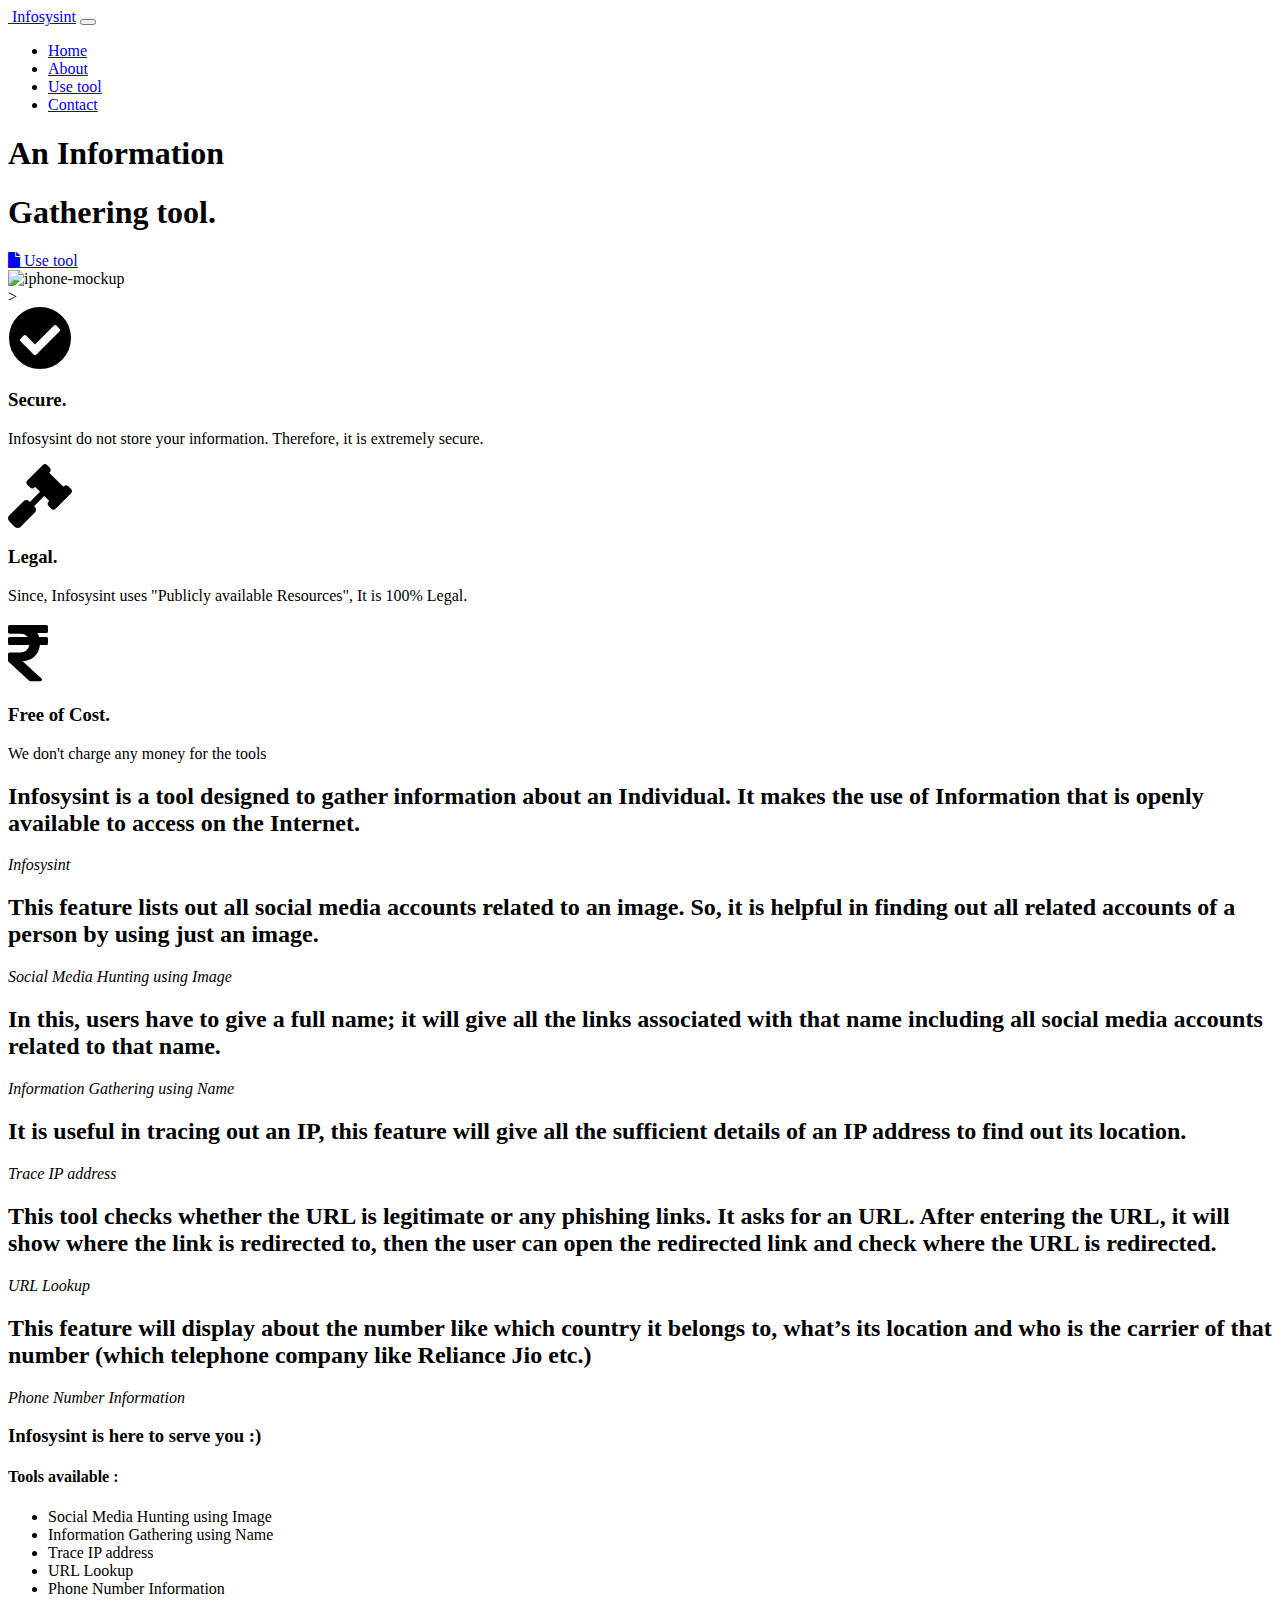
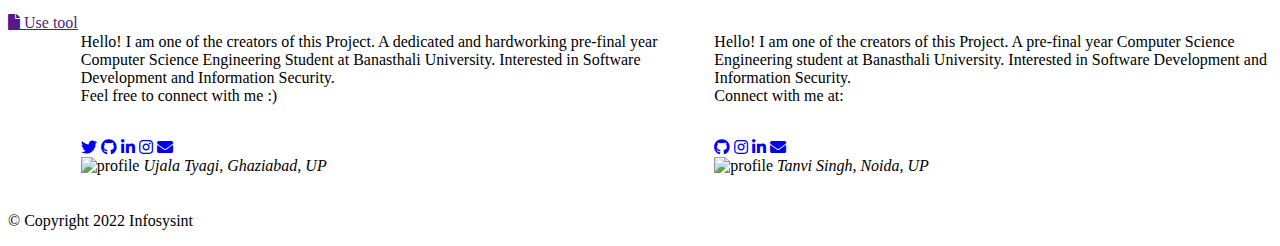
==== index.html @ e4829bb4 "Add files via upload" ====
<!DOCTYPE html>
<html>

<head>
  <meta charset="utf-8">
  <title>Infosysint</title>

  <!-- bootstrap -->
  <link rel="stylesheet" href="https://cdn.jsdelivr.net/npm/bootstrap@4.6.0/dist/css/bootstrap.min.css" integrity="sha384-B0vP5xmATw1+K9KRQjQERJvTumQW0nPEzvF6L/Z6nronJ3oUOFUFpCjEUQouq2+l" crossorigin="anonymous">
  <script src="https://code.jquery.com/jquery-3.5.1.slim.min.js" integrity="sha384-DfXdz2htPH0lsSSs5nCTpuj/zy4C+OGpamoFVy38MVBnE+IbbVYUew+OrCXaRkfj" crossorigin="anonymous"></script>
 <script src="https://cdn.jsdelivr.net/npm/bootstrap@4.6.0/dist/js/bootstrap.bundle.min.js" integrity="sha384-Piv4xVNRyMGpqkS2by6br4gNJ7DXjqk09RmUpJ8jgGtD7zP9yug3goQfGII0yAns" crossorigin="anonymous"></script>


  <!-- font awesome for icons -->
  <link href="https://cdnjs.cloudflare.com/ajax/libs/font-awesome/5.11.2/css/all.min.css" rel="stylesheet">

  <!-- google fonts -->
  <link href="https://fonts.googleapis.com/css2?family=Montserrat:wght@100&family=Ubuntu:wght@300&display=swap" rel="stylesheet">
  <link rel="stylesheet" href="css/styles.css">
</head>

<body>

  <section id="title" class="coloured">
    <div class="container-fluid">
    <!-- Nav Bar  -->
    <nav class="navbar navbar-expand-lg navbar-dark">
  <a class="navbar-brand" href="#"><img class="logo" src="images/logo.png" alt=""> Infosysint</a>
  <button class="navbar-toggler" type="button" data-toggle="collapse" data-target="#navbarSupportedContent" aria-controls="navbarSupportedContent" aria-expanded="false" aria-label="Toggle navigation">
    <span class="navbar-toggler-icon"></span>
  </button>

  <div class="collapse navbar-collapse" id="navbarSupportedContent">
    <ul class="navbar-nav ml-auto">
      <li class="nav-item">
        <a class="nav-link active" href="#">Home</a> <span class="sr-only">(current)</span>
      </li>
      <li class="nav-item">
        <a class="nav-link" href="#about">About</a>
      </li>
      <li class="nav-item">
        <a class="nav-link" href="#use">Use tool</a>
      </li>
      <li class="nav-item">
        <a class="nav-link" href="#contact">Contact</a>
      </li>
    </ul>

  </div>
</nav>

    <!-- Title -->


    <div class="row">

    <div class="col lg-6">
      <h1 class="big-heading">An Information</h1>
      <h1 class="big-heading">Gathering tool.</h1>
      <a class="btn btn-dark btn-lg download-button" href="_______"><i class="fas fa-file"></i> Use tool</a>
      <!-- <button type="button" class="btn btn-dark btn-lg download-button"><i class="fas fa-shopping-bag"></i> Shop</button> -->
      <!-- <button type="button" class="btn btn-outline-light btn-lg download-button"><i class="fab fa-google-play"></i> Download</button> -->
    </div>
    <div class= "col-lg-6">
      <img class="title-image" src="images/image.jpg" alt="iphone-mockup">
    </div>
  </div>
</div>

</section>


  <!-- Features -->

  <section id="features" class="no-color">>
  <div class="container-fluid">
  <div class="row">

  <div class="feature-box col-lg-4">
    <i class="fas fa-check-circle fa-4x icon"></i>
    <h3 class="feature">Secure.</h3>
    <p class="point">Infosysint do not store your information. Therefore, it is extremely secure.</p>
  </div>

  <div class="feature-box col-lg-4">
    <i class="fas fa-gavel fa-4x icon"></i>
    <h3 class="feature">Legal.</h3>
    <p class="point">Since, Infosysint uses "Publicly available Resources", It is 100% Legal.</p>
  </div>

  <div class="feature-box col-lg-4">
    <i class="fas fa-rupee-sign fa-4x icon"></i>
    <h3 class="feature">Free of Cost.</h3>
    <p class="point">We don't charge any money for the tools</p>
  </div>

  </div>
</div>

  </section>


  <!-- Testimonials -->

  <section id="about" class="coloured">

    <div id="testimonial-carousel" class="carousel slide" data-ride="false">

      <!-- <ol class="carousel-indicators">
    <li data-target="#testimonial-carousel" data-slide-to="0" class="active"></li>
    <li data-target="#testimonial-carousel" data-slide-to="1"></li>
    <li data-target="#testimonial-carousel" data-slide-to="2"></li>
  </ol> -->

  <div class="carousel-inner">
    <div class="carousel-item active container-fluid">
      <h2  class="testimonial-text">Infosysint is a tool designed to gather information about an Individual.
         It makes the use of Information that is openly available to access on the Internet.</h2>
      <em>Infosysint</em>
    </div>
    <div class="carousel-item container-fluid">
      <h2 class="testimonial-text">This feature lists out all social media accounts related to an image. So, it is helpful in finding out all related accounts of a person by using just an image.
      </h2>
        <!-- First feature -->
        <em>Social Media Hunting using Image</em>
    </div>
    <div class="carousel-item container-fluid">
      <h2 class="testimonial-text">In this, users have to give a full name; it will give all the links associated with that name including all social media accounts related to that name.
      </h2>
      <!-- Second feature -->
      <em>Information Gathering using Name</em>
    </div>
    <div class="carousel-item container-fluid">
      <h2 class="testimonial-text">It is useful in tracing out an IP, this feature will give all the sufficient details of an IP address to find out its location.
      </h2>
      <!-- Third feature -->
        <em>Trace IP address</em>
    </div>
    <div class="carousel-item container-fluid">
      <h2 class="testimonial-text">This tool checks whether the URL is legitimate or any phishing links. It asks for an URL. After entering the URL, it will show where the link is redirected to, then the user can open the redirected link and check where the URL is redirected.
      </h2>
      <!-- Fourth feature -->
      <em>URL Lookup</em>
    </div>
    <div class="carousel-item container-fluid">
      <h2 class="testimonial-text">This feature will display about the number like which country it belongs to, what’s its location and who is the carrier of that number (which telephone company like Reliance Jio etc.)
      </h2>
      <!-- Fifth feature -->
      <em>Phone Number Information</em>
    </div>
  </div>
  <a class="carousel-control-prev" href="#testimonial-carousel" role="button" data-slide="prev">
    <span class="carousel-control-prev-icon" aria-hidden="true"></span>
    <span class="sr-only">Previous</span>
  </a>
  <a class="carousel-control-next" href="#testimonial-carousel" role="button" data-slide="next">
    <span class="carousel-control-next-icon" aria-hidden="true"></span>
    <span class="sr-only">Next</span>
  </a>
</div>
  </section>



  <!-- Call to Action -->

  <section id="use" class="coloured">

<div class="container-fluid">
    <h3 class="big-heading">Infosysint is here to serve you :)</h3>
    <h4 class = "small-heading">Tools available :</h4>
    <ul class = "points">
      <li>Social Media Hunting using Image</li>
      <li>Information Gathering using Name</li>
      <li>Trace IP address</li>
      <li>URL Lookup</li>
      <li>Phone Number Information</li>
    </ul>
    <a class="btn btn-dark btn-lg download-button"  href="" style="float: left"><i class="fas fa-file" ></i> Use tool</a>
</div>
  </section>


  <section id="contact" class="no-color">
    <div class="container-fluid">
    <div class="row">
      <table>
        <tr>
          <td>
    <div class="feature-box col-lg-8">
      <p  class="contact-text">Hello! I am one of the creators of this Project.
        A dedicated and hardworking pre-final year Computer Science Engineering Student at Banasthali University.
         Interested in Software Development and Information Security.<br>
        Feel free to connect with me :)</p>
        <br>
        <a href="https://twitter.com/ujala_tyagi"><i class="fab fa-twitter fa-x ic"></i></a>
        <a href="https://github.com/UJALA-TYAGI" ><i class="fab fa-github fa-x ic"></i></a>
        <a href="https://www.linkedin.com/in/ujalatyagi2512/" ><i class="fab fa-linkedin-in fa-x ic"></i></a>
        <a href="https://www.instagram.com/_levioooooosa_/"><i class="fab fa-instagram fa-x ic"></i></a>
        <a href="mailto:ujalatyagi2512@gmail.com" target=""><i class="fas fa-envelope ic fa-x ic"></i></a>
        <br>
      <img class="testimonial-image" src="images/Ujala.jpg" alt="profile">
      <em>Ujala Tyagi, Ghaziabad, UP</em>
    </div>
    </td>
    <td>
    <!-- <div class="feature-box col-lg-8"> -->
      <p class="contact-text">Hello! I am one of the creators of this Project.
       A pre-final year Computer Science Engineering student at Banasthali University.
        Interested in Software Development and Information Security.<br>
      Connect with me at:</p>
      <br>
      <a href="https://github.com/TANVISINGH25" ><i class="fab fa-github fa-x ic"></i></a>
      <a href="https://www.instagram.com/tanvisingh____/"><i class="fab fa-instagram fa-x ic"></i></a>
      <a href="https://www.linkedin.com/in/tanvi-singh-a502bb1b6/" ><i class="fab fa-linkedin-in fa-x ic"></i></a>
      <a href="mailto:tanvisingh25102000@gmail.com" ><i class="fas fa-envelope ic fa-x ic"></i></a>
      <br>
     <img class="testimonial-image" src="images/TanviSingh.jpg" alt="profile">
     <em>Tanvi Singh, Noida, UP</em>
    <!-- </div> -->
    </td>
    </tr>
    </table>
    </div>
  </div>

  </section>

  <!-- Footer -->

  <footer id="footer">

    <div class="container-fluid">
      <img class = "footer-image"  src="images/banasthali.png" alt="">
      <p>© Copyright 2022 Infosysint</p>
    </div>
  </footer>


</body>

</html>
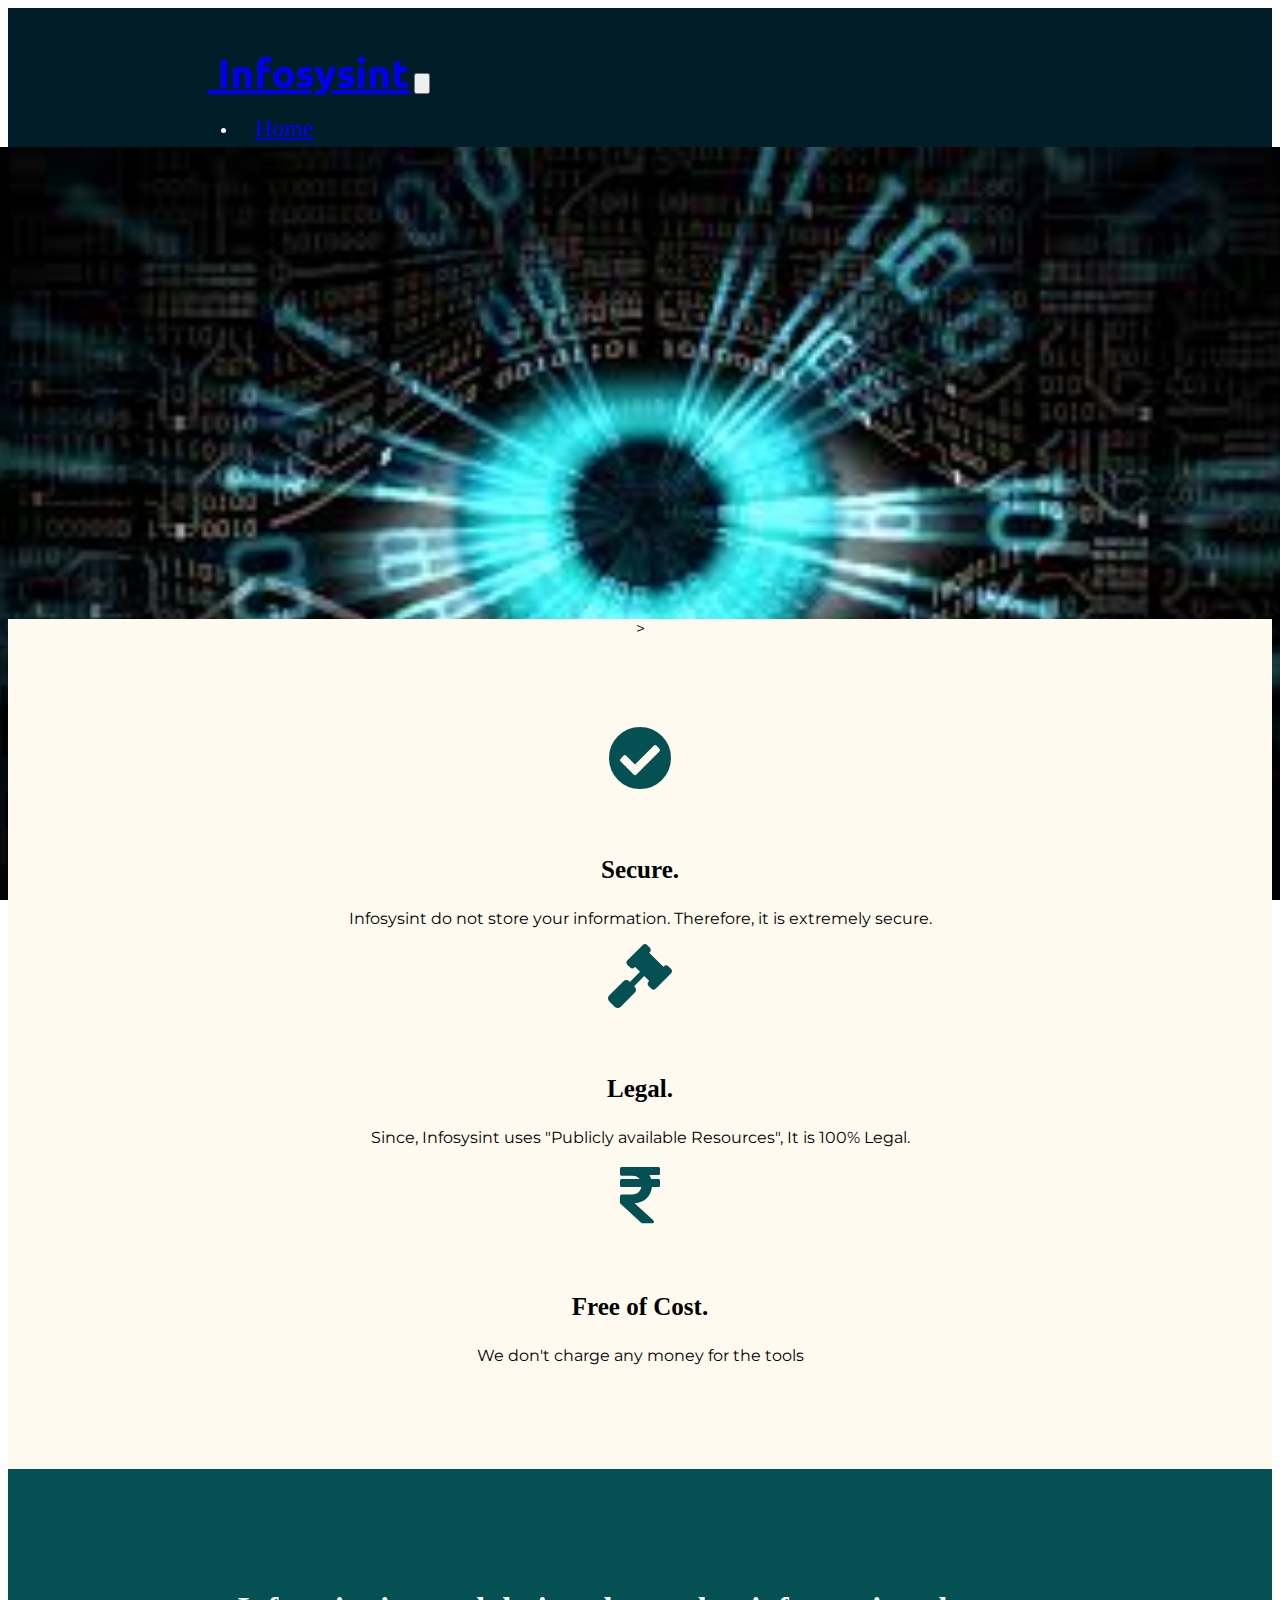
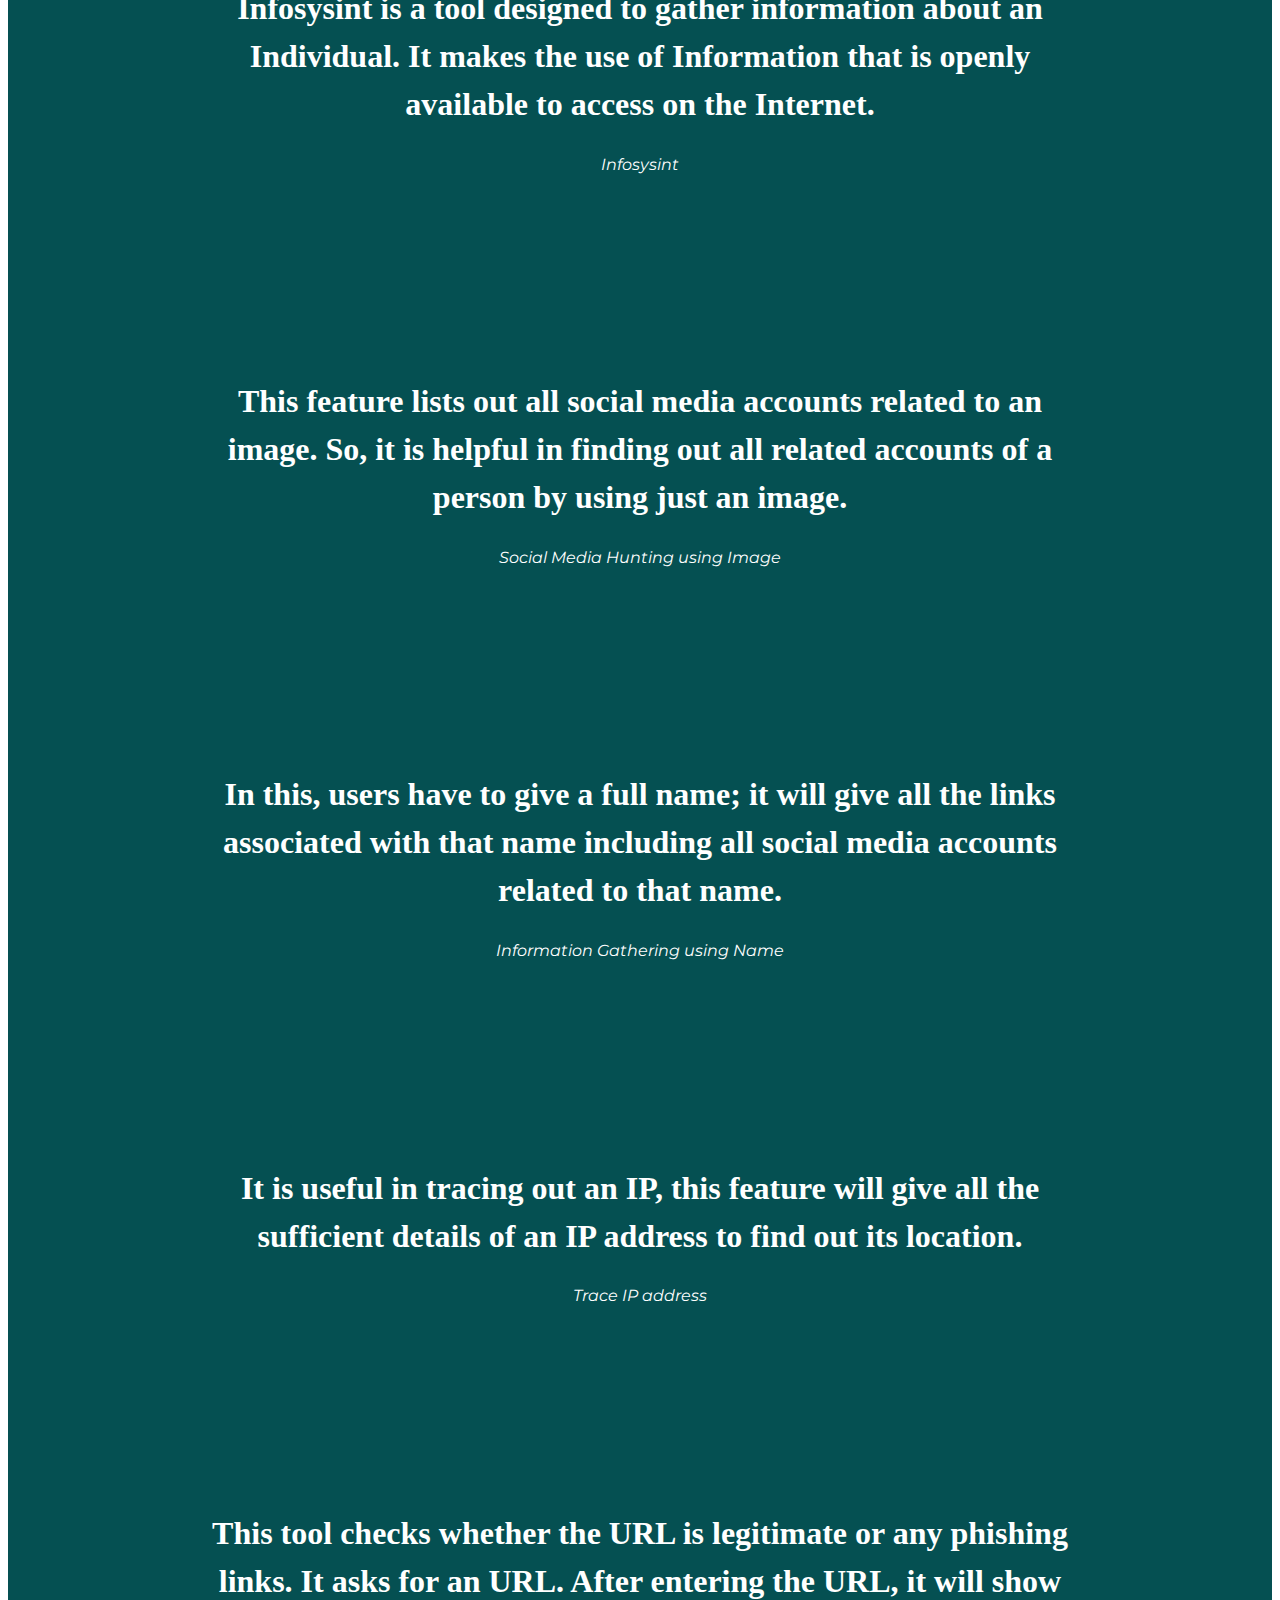
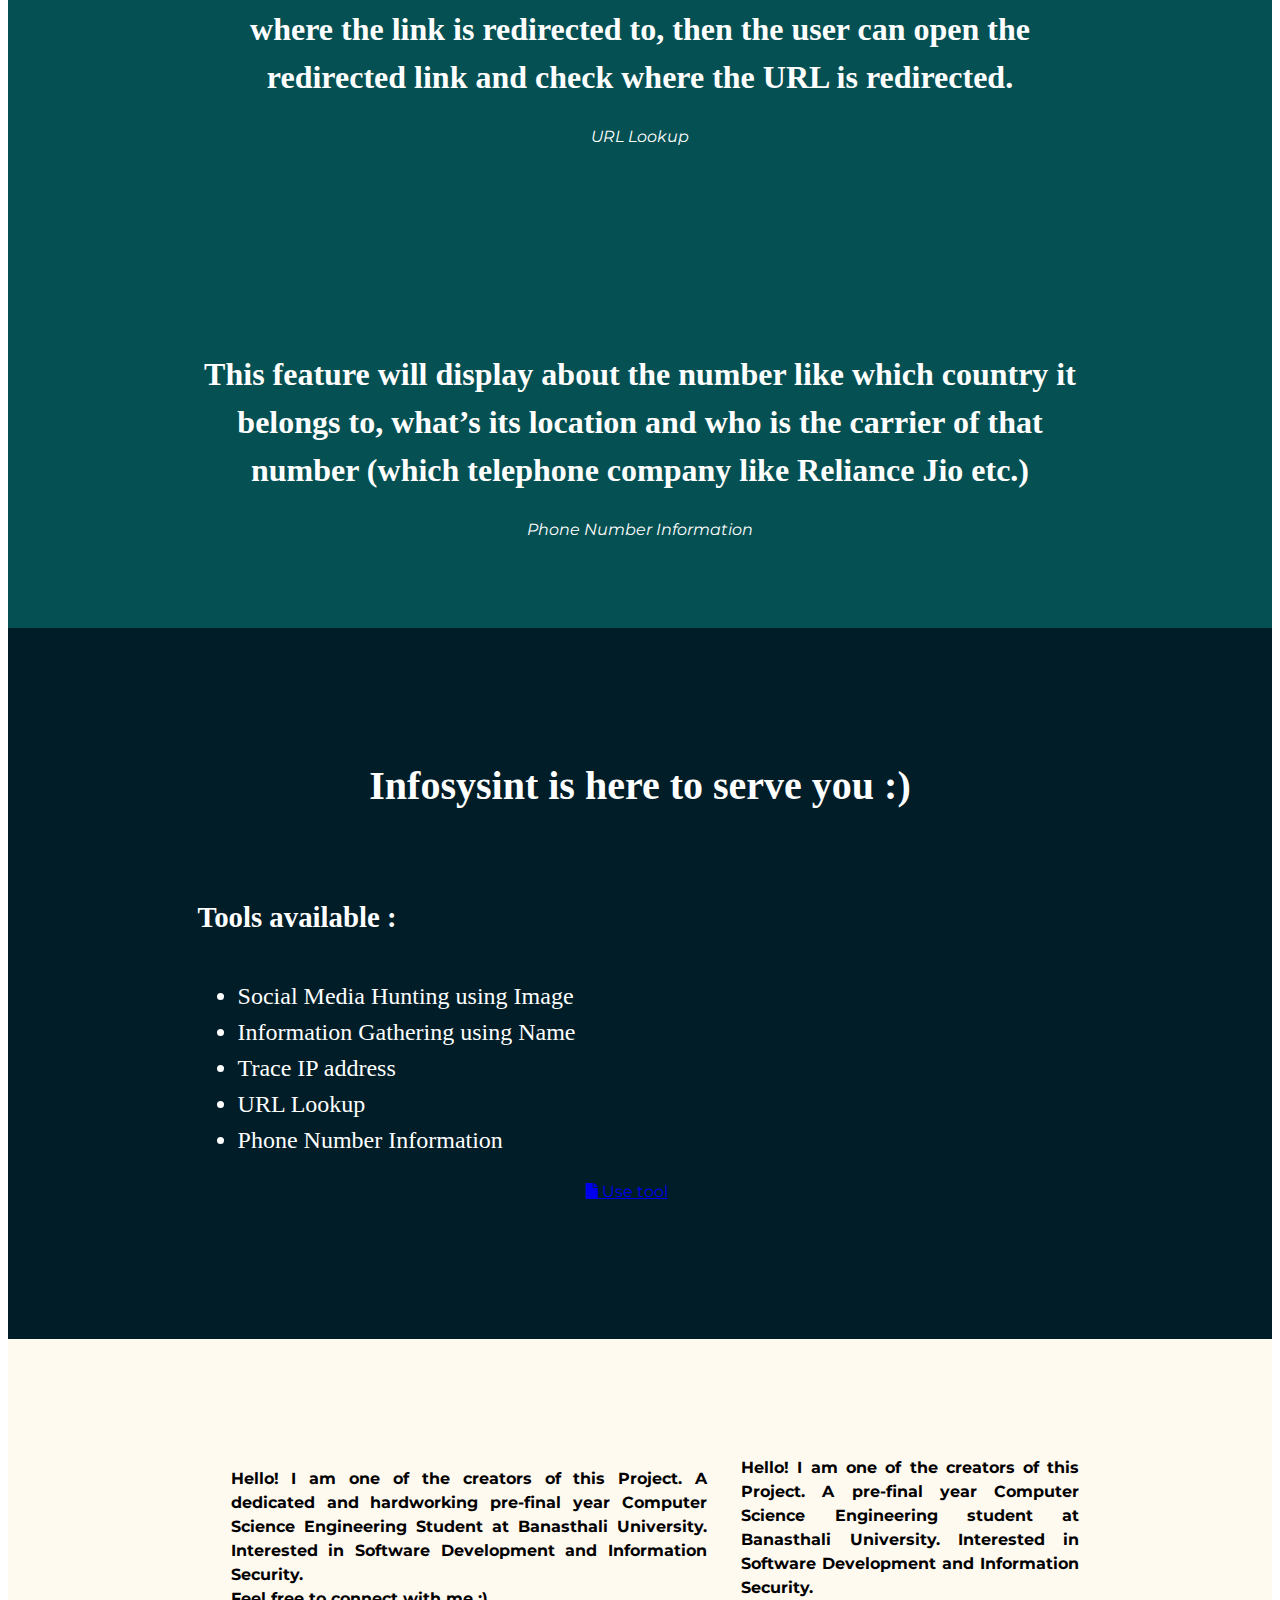
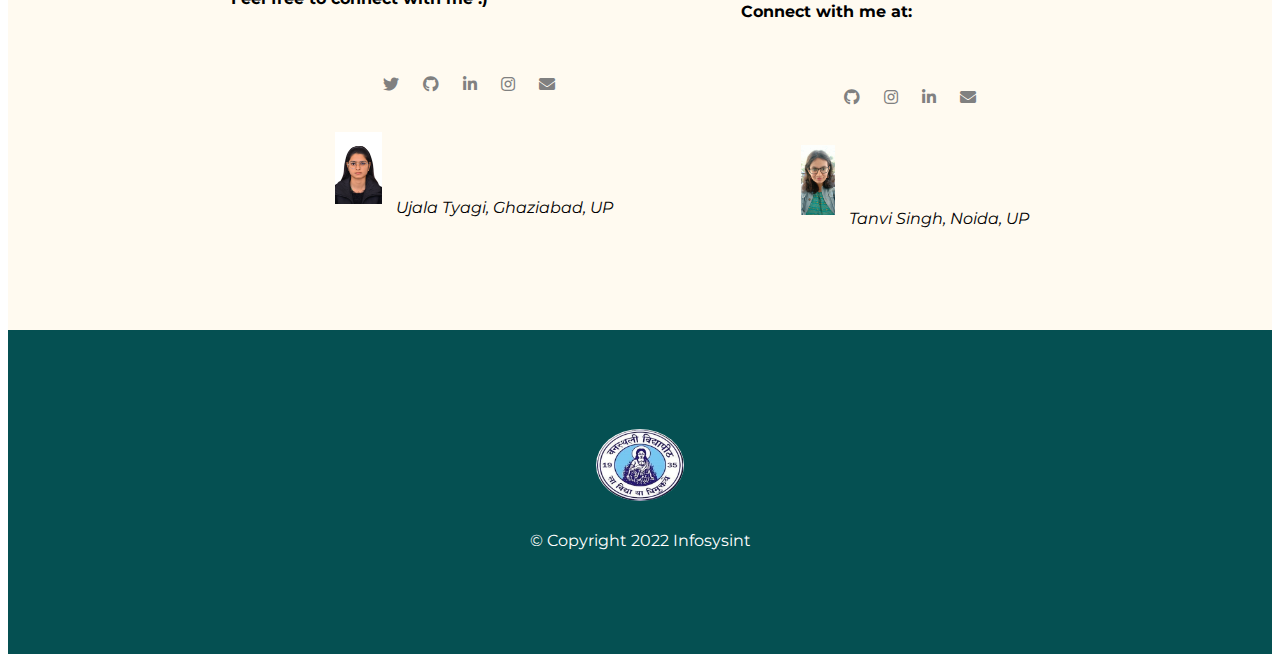
==== commit 1baf86fa: "Add files via upload" ====
--- a/index.html
+++ b/index.html
@@ -58,8 +58,7 @@
       <h1 class="big-heading">An Information</h1>
       <h1 class="big-heading">Gathering tool.</h1>
       <a class="btn btn-dark btn-lg download-button" href="_______"><i class="fas fa-file"></i> Use tool</a>
-      <!-- <button type="button" class="btn btn-dark btn-lg download-button"><i class="fas fa-shopping-bag"></i> Shop</button> -->
-      <!-- <button type="button" class="btn btn-outline-light btn-lg download-button"><i class="fab fa-google-play"></i> Download</button> -->
+      <a class="btn btn-dark btn-lg download-button"  href="usetools/usetools.html"> <i class="fas fa-file" ></i> Use tool</a>
     </div>
     <div class= "col-lg-6">
       <img class="title-image" src="images/image.jpg" alt="iphone-mockup">
@@ -176,7 +175,7 @@
       <li>URL Lookup</li>
       <li>Phone Number Information</li>
     </ul>
-    <a class="btn btn-dark btn-lg download-button"  href="" style="float: left"><i class="fas fa-file" ></i> Use tool</a>
+    <a class="btn btn-dark btn-lg download-button"  href="usetools/usetools.html"> <i class="fas fa-file" ></i> Use tool</a>
 </div>
   </section>
 
--- a/css/styles.css
+++ b/css/styles.css
@@ -0,0 +1,262 @@
+body{
+  font-family: "Montserrat";
+  text-align: center;
+}
+
+h1,h2{
+  font-family: "Montserrat-Black";
+}
+table{
+  padding: 10px 0 10px 0;
+}
+
+.big-heading{
+  font-family: "Montserrat-Bold";
+  font-weight: bold;
+  color: white;
+  font-size: 2.5rem;
+  line-height: 1.5;
+}
+
+.small-heading{
+  font-family: "Montserrat-Bold";
+  color: white;
+  font-size: 1.8rem;
+  line-height: 1.5;
+  text-align: left;
+  padding-top: 40px;
+}
+/* .section-heading{
+  font-size: 3rem;
+  line-height: 1.5;
+} */
+
+.container-fluid{
+  padding: 7% 15%;
+}
+
+.logo{
+  width: 15%;
+  border-radius: 100%;
+  margin-left: 10px;
+}
+
+
+.navbar{
+  padding:0 0 4.5rem;
+}
+
+.navbar-brand{
+  font-family: "Ubuntu";
+  font-size: 2.5rem;
+  font-weight: bold;
+}
+
+.nav-item{
+  padding: 0 18px;
+}
+
+.nav-link{
+  font-size: 1.5rem;
+  font-family: "Montserrat-Light";
+}
+
+.coloured{
+    background-color: #001d28;
+    color: #fff;
+}
+
+.no-color{
+    /* background-color: #EEEEEE; */
+    background-color: #FFFAF0;
+
+}
+
+#title .container-fluid{
+  padding-top: 3%;
+  text-align: left;
+}
+
+
+.download-button{
+  margin: 5% 3% 5% 0%;
+}
+
+.title-image{
+  width: 105%;
+  /* transform: rotate(25deg); */
+  position: absolute;
+  right: -3%;
+  bottom: 0.02px;
+}
+
+
+#features{
+
+  position: relative;
+  /* even if we don't mention z-index here, the image will be on top
+  z-index: 1; */
+}
+
+.feature{
+  font-family: "Montserrat-Bold";
+  font-weight: bold;
+  font-size: 25px;
+  color: black;
+}
+
+/* .points{
+  color:#2F4F4F;
+  color: inherit;
+} */
+
+
+.feature-box{
+  padding: 0 30px ;
+  text-align: center;
+}
+
+.icon{
+  color: #055052;
+  margin-bottom: 5%;
+  size:30px;
+}
+
+.icon:hover{
+  color:  #001d28;
+}
+
+
+#about{
+  background-color: #055052;
+}
+
+.testimonial-image{
+  width: 10%;
+  border-radius: 0%;
+  margin: 10px;
+}
+
+.testimonial-text{
+  font-weight: bold;
+  line-height: 1.5;
+  font-size: 2rem;
+}
+.contact-text{
+  font-weight: bold;
+  text-align: justify;
+  line-height: 1.5;
+  font-size: 1rem;
+}
+
+#use{
+  padding-bottom: 50px;
+}
+
+.points{
+  font-family: "Montserrat-Bold";
+  color: white;
+  font-size: 1.5rem;
+  line-height: 1.5;
+  text-align: left;
+}
+
+.ic{
+  color:grey;
+  padding: 30px 10px;
+}
+
+
+.cta-button{
+    margin: 5% 3% 5% 0;
+}
+
+#footer {
+  background-color: #055052;
+  color: white;
+}
+
+.footer-image{
+  width: 10%;
+  border-radius: 100%;
+  margin: 10px;
+}
+
+@media (max-width:1028px) {
+  .title-image{
+    width: 80%;
+    margin-top: 50px;
+    position: static;
+    transform: rotate(0);
+  }
+  .row{
+    text-align: center;
+  }
+
+  .logo{
+    object-fit: cover;
+    width: 40%;
+    margin-bottom: 40px;
+    margin-right: 30px;
+    margin-left: 0;
+  }
+  .navbar-brand{
+    font-size: 6rem;
+    margin-bottom: 40px;
+    margin-right: 10px;
+
+  }
+
+
+  .footer-image{
+    width: 25%;
+  }
+
+  .big-heading{
+    font-size: 7rem;
+  }
+
+  .container-fluid{
+    padding: 15% 5%;
+  }
+
+  .download-button{
+    font-size: 60px;
+
+  }
+
+  .feature{
+    font-size: 60px;
+    color: black;
+  }
+
+  p{
+    font-size: 40px;
+  }
+  .icon{
+    size: 60px;
+    margin-bottom: 5%;
+  }
+  .feature-box{
+    margin-bottom: 40px;
+  }
+
+  .testimonial-image{
+    width: 30%;
+    border-radius: 100%;
+    margin: 20px;
+  }
+
+  .testimonial-text{
+    /* font-weight: bold; */
+    line-height: 1.5;
+    font-size: 2.5rem;
+    margin-bottom: 40px;
+  }
+  .name{
+    font-size: 30px;
+  }
+
+  .navbar-toggler-icon{
+  padding: 30px !important;
+ }
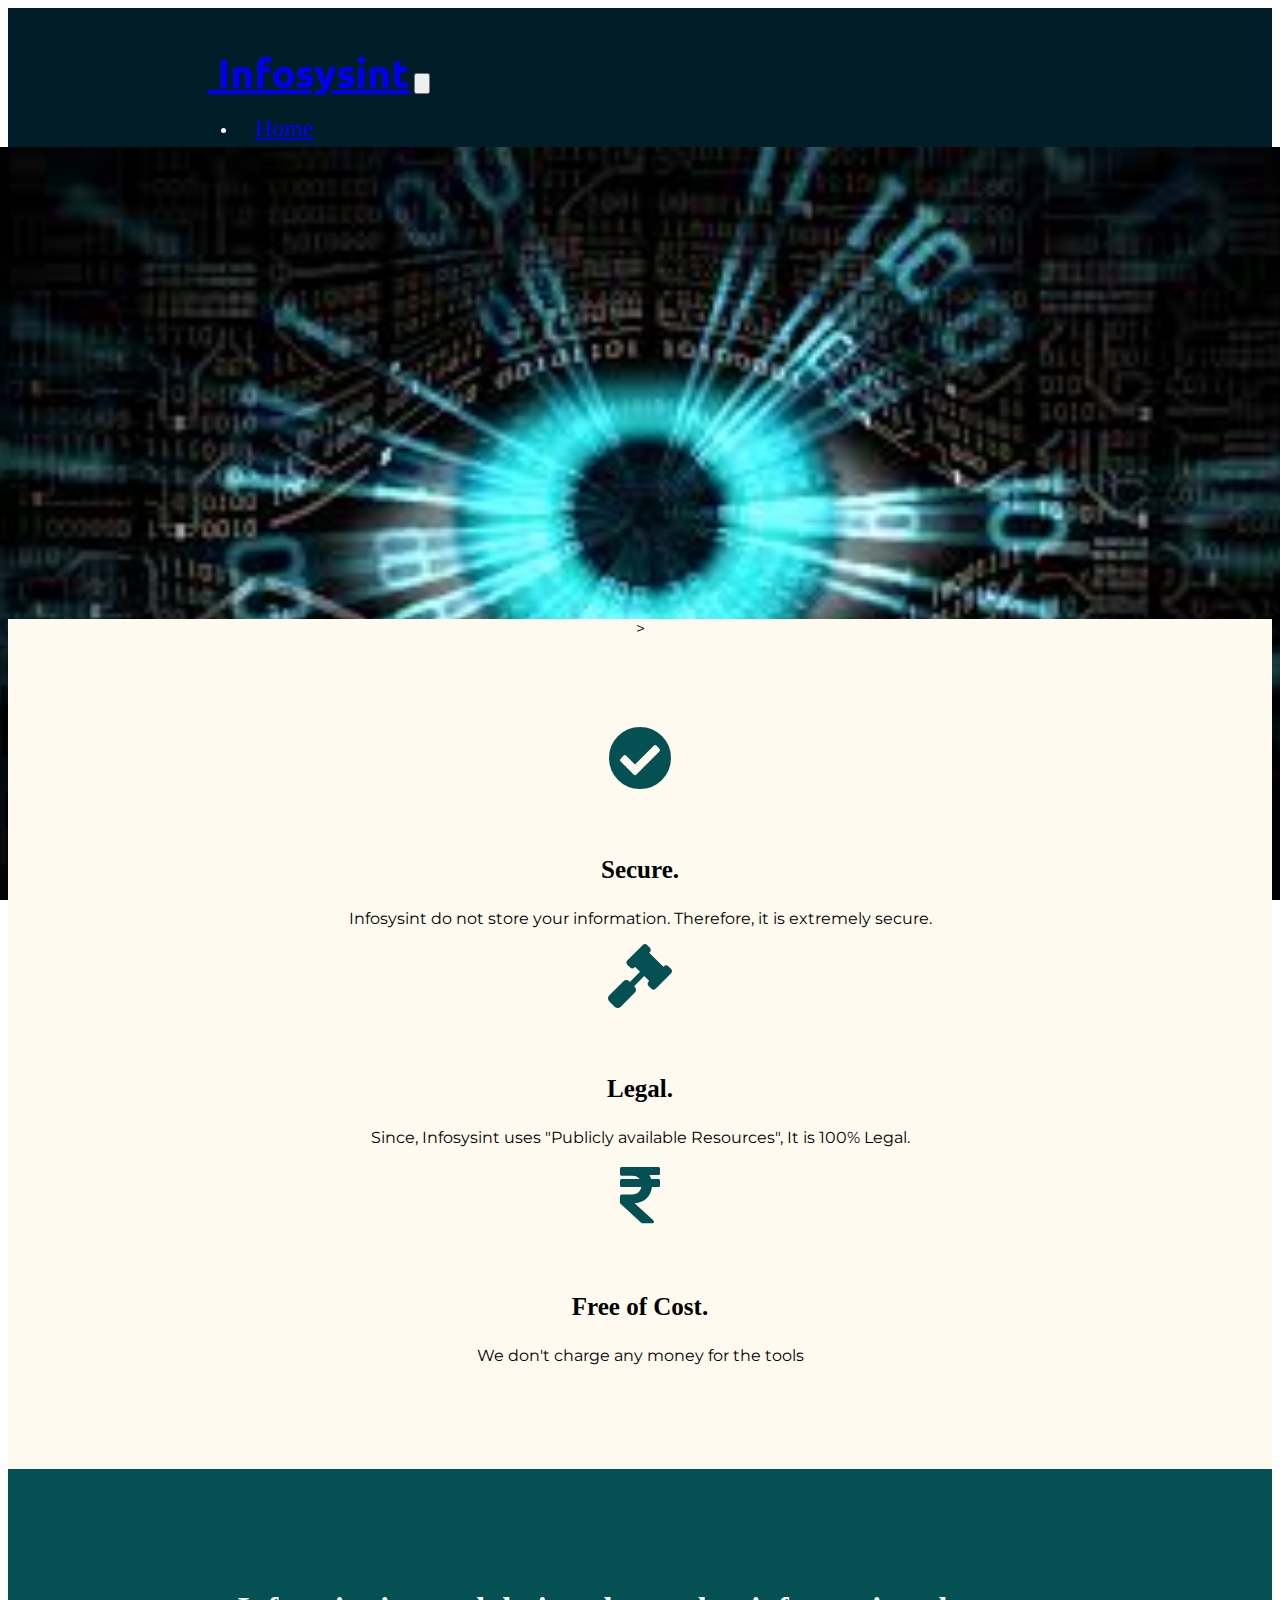
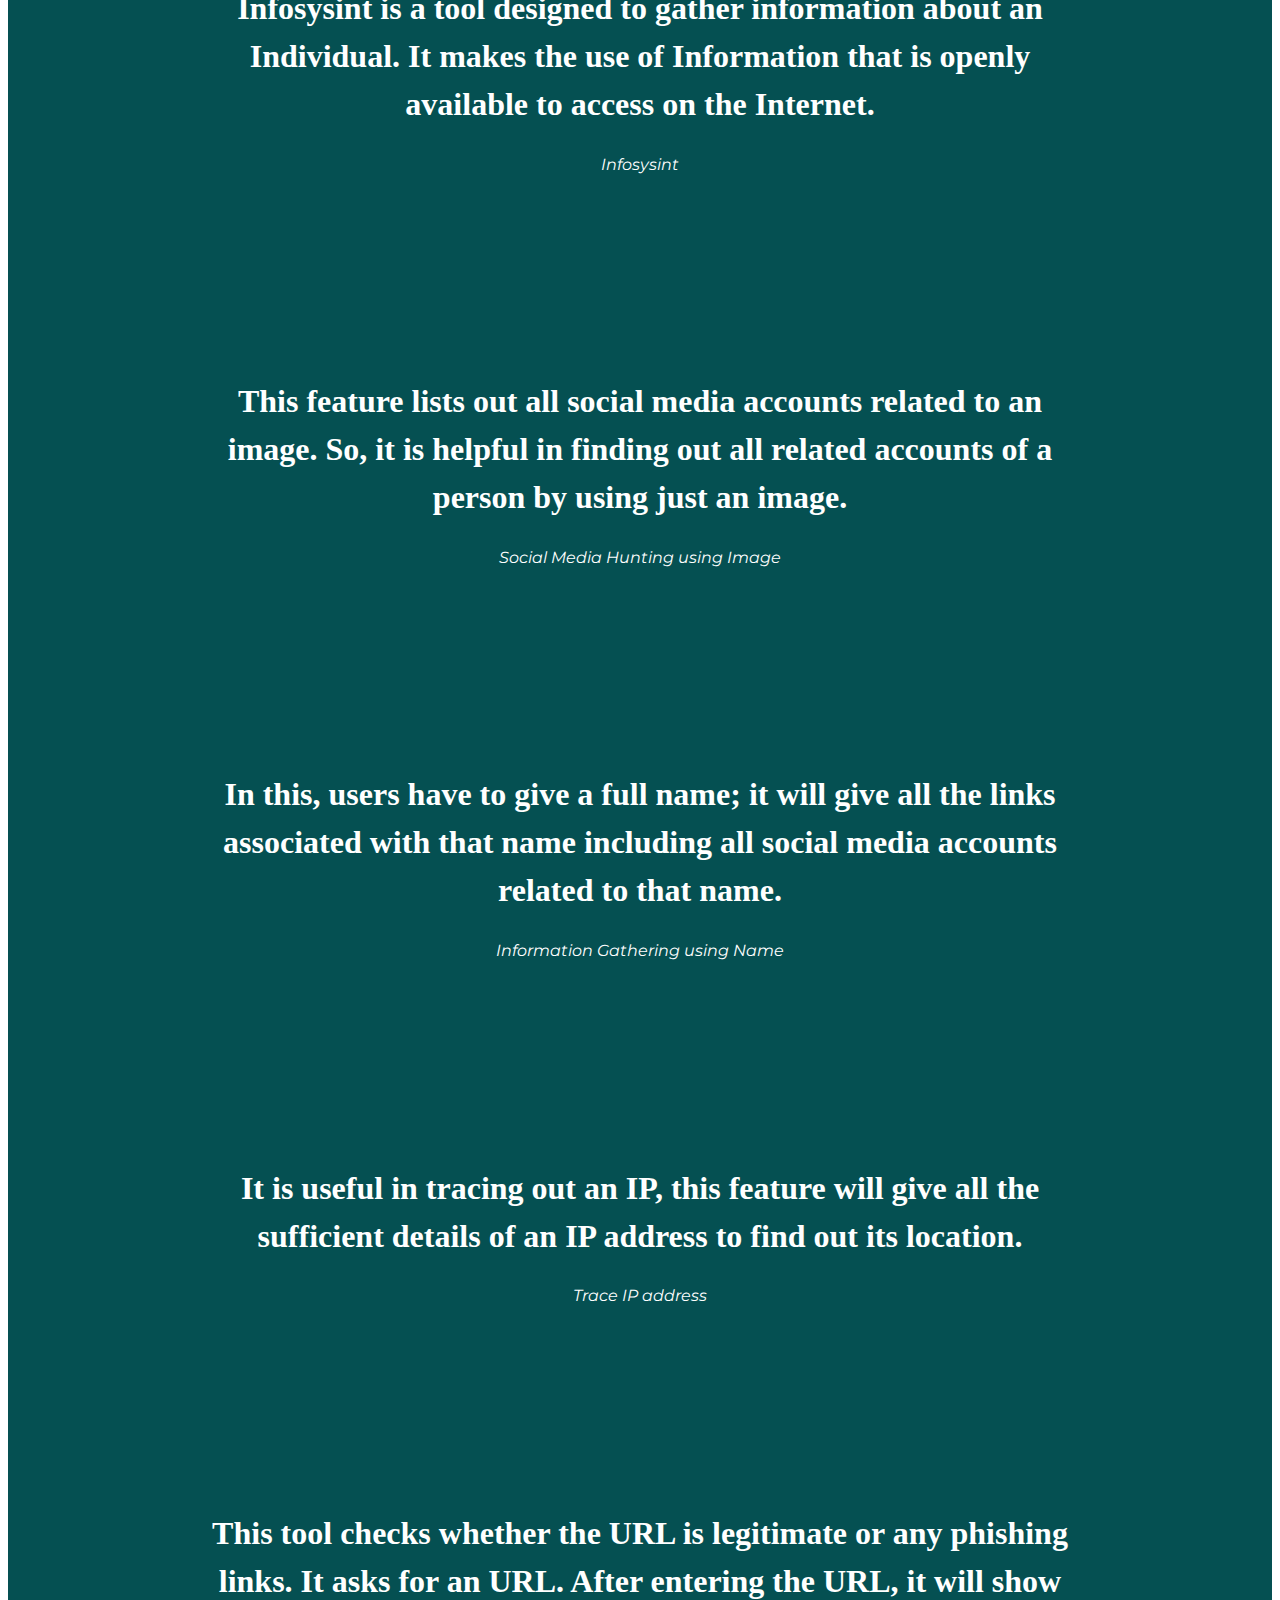
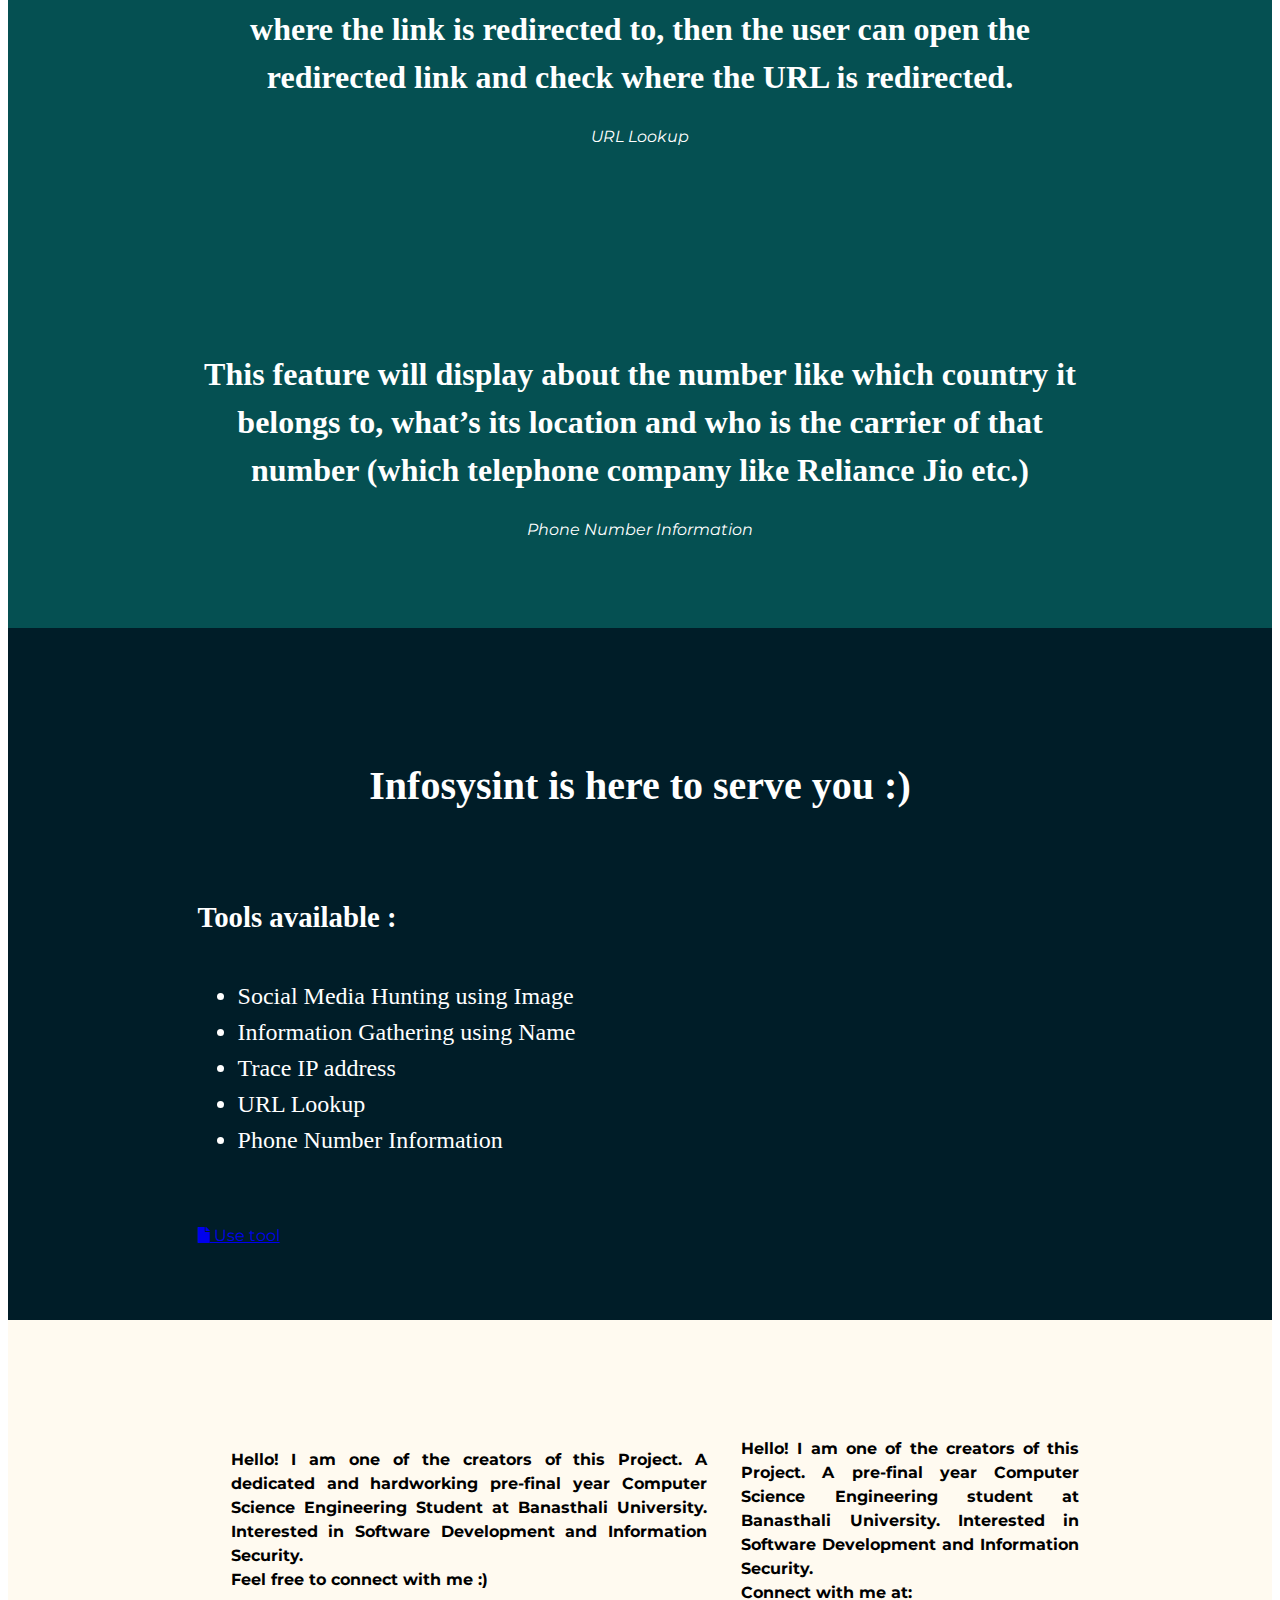
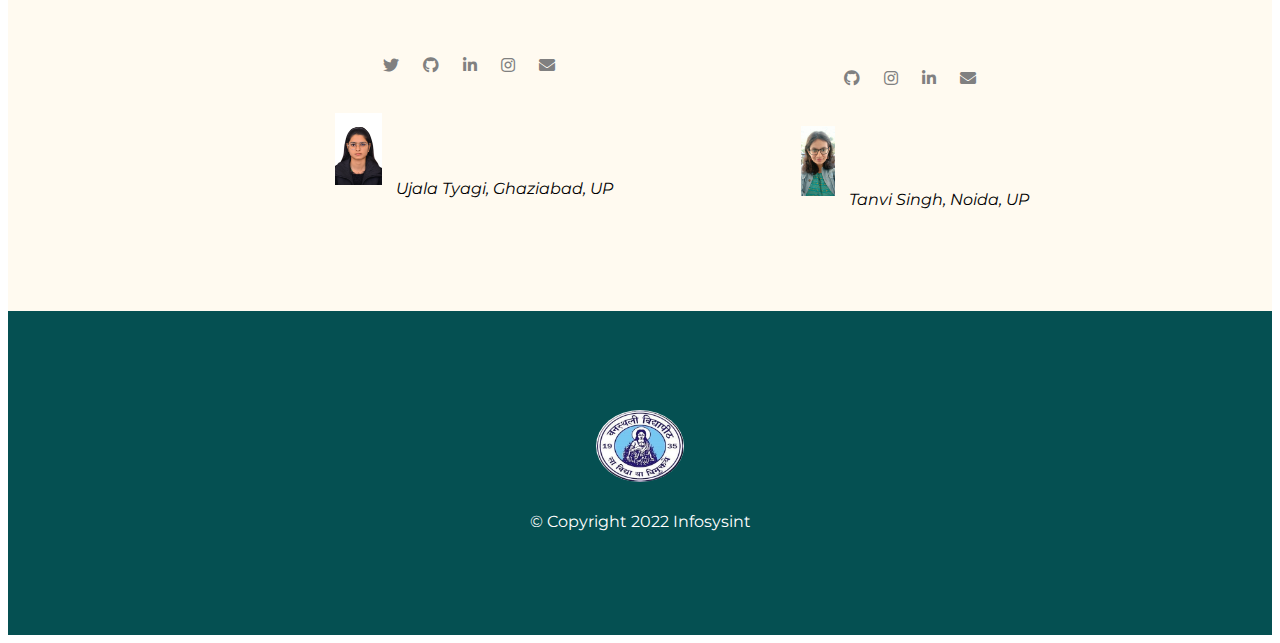
==== commit 412edf4a: "Update index.html" ====
--- a/index.html
+++ b/index.html
@@ -57,7 +57,7 @@
     <div class="col lg-6">
       <h1 class="big-heading">An Information</h1>
       <h1 class="big-heading">Gathering tool.</h1>
-      <a class="btn btn-dark btn-lg download-button" href="_______"><i class="fas fa-file"></i> Use tool</a>
+     
       <a class="btn btn-dark btn-lg download-button"  href="usetools/usetools.html"> <i class="fas fa-file" ></i> Use tool</a>
     </div>
     <div class= "col-lg-6">
@@ -175,7 +175,7 @@
       <li>URL Lookup</li>
       <li>Phone Number Information</li>
     </ul>
-    <a class="btn btn-dark btn-lg download-button"  href="usetools/usetools.html"> <i class="fas fa-file" ></i> Use tool</a>
+    <a class="btn btn-dark btn-lg download-button"  href="usetools/usetools.html" style="float: left"><i class="fas fa-file" ></i> Use tool</a>
 </div>
   </section>
 
